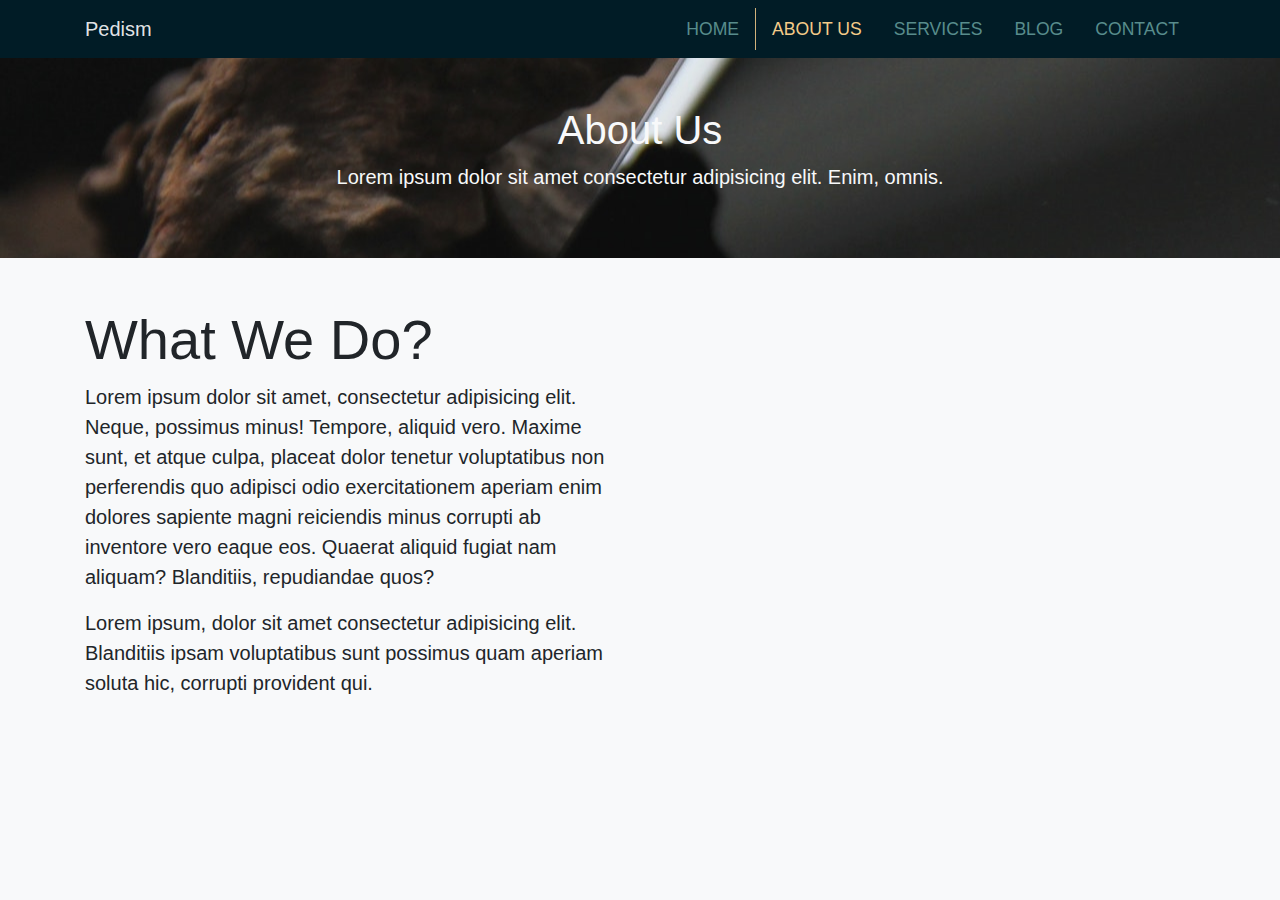
==== about.html @ 4fa7e7b5 "Setup about.html" ====
<!DOCTYPE html>
<html lang="en">
  <head>
    <meta charset="UTF-8" />
    <meta name="viewport" content="width=device-width, initial-scale=1.0" />
    <meta http-equiv="X-UA-Compatible" content="ie=edge" />
    <link
      rel="stylesheet"
      href="https://use.fontawesome.com/releases/v5.8.1/css/all.css"
      integrity="sha384-50oBUHEmvpQ+1lW4y57PTFmhCaXp0ML5d60M1M7uH2+nqUivzIebhndOJK28anvf"
      crossorigin="anonymous"
    />
    <link
      rel="stylesheet"
      href="https://stackpath.bootstrapcdn.com/bootstrap/4.3.1/css/bootstrap.min.css"
      integrity="sha384-ggOyR0iXCbMQv3Xipma34MD+dH/1fQ784/j6cY/iJTQUOhcWr7x9JvoRxT2MZw1T"
      crossorigin="anonymous"
    />
    <link rel="stylesheet" href="css/style.css" />
    <title>Pedism Theme</title>
  </head>

  <body class="bg-light">
    <nav class="navbar navbar-expand-sm navbar-dark bg-dark">
      <div class="container">
        <a href="index.html" class="navbar-brand">Pedism</a>
        <button
          class="navbar-toggler"
          data-toggle="collapse"
          data-target="#navbarCollapse"
        >
          <span class="navbar-toggler-icon"></span>
        </button>
        <div id="navbarCollapse" class="collapse navbar-collapse ">
          <ul class="navbar-nav ml-auto">
            <li class="nav-item  ">
              <a href="index.html" class="nav-link">Home</a>
            </li>
            <li class="nav-item active">
              <a href="about.html" class="nav-link ">About Us</a>
            </li>
            <li class="nav-item ">
              <a href="services.html" class="nav-link ">Services</a>
            </li>
            <li class="nav-item">
              <a href="blog.html" class="nav-link ">Blog</a>
            </li>
            <li class="nav-item">
              <a href="contact.html" class="nav-link ">Contact</a>
            </li>
          </ul>
        </div>
      </div>
    </nav>

    <!-- PageHeader  -->
    <section id="pageHeader">
      <div class="container">
        <div class="row">
          <div class="col text-center text-light pt-5">
            <h1 class="font-weight-normal">About Us</h1>
            <p class="lead">
              Lorem ipsum dolor sit amet consectetur adipisicing elit. Enim,
              omnis.
            </p>
          </div>
        </div>
      </div>
    </section>

    <!-- About Us  -->
    <section id="aboutUs" class="py-5">
      <div class="container">
        <div class="row">
          <div class="col-md-6">
            <h1 class="text-capitalize display-4">what we do?</h1>
            <p class="lead">
              Lorem ipsum dolor sit amet, consectetur adipisicing elit. Neque,
              possimus minus! Tempore, aliquid vero. Maxime sunt, et atque
              culpa, placeat dolor tenetur voluptatibus non perferendis quo
              adipisci odio exercitationem aperiam enim dolores sapiente magni
              reiciendis minus corrupti ab inventore vero eaque eos. Quaerat
              aliquid fugiat nam aliquam? Blanditiis, repudiandae quos?
            </p>
            <p class="lead">
              Lorem ipsum, dolor sit amet consectetur adipisicing elit.
              Blanditiis ipsam voluptatibus sunt possimus quam aperiam soluta
              hic, corrupti provident qui.
            </p>
          </div>
          <div class="d-none d-md-block col-md-6">
            <img
              src="https://source.unsplash.com/random/700x700/?technology"
              alt=""
              class="img img-fluid rounded-circle"
            />
          </div>
        </div>
      </div>
    </section>

    <!-- Scripts -->
    <script
      src="https://code.jquery.com/jquery-3.3.1.min.js"
      integrity="sha256-FgpCb/KJQlLNfOu91ta32o/NMZxltwRo8QtmkMRdAu8="
      crossorigin="anonymous"
    ></script>
    <script
      src="https://cdnjs.cloudflare.com/ajax/libs/popper.js/1.14.7/umd/popper.min.js"
      integrity="sha384-UO2eT0CpHqdSJQ6hJty5KVphtPhzWj9WO1clHTMGa3JDZwrnQq4sF86dIHNDz0W1"
      crossorigin="anonymous"
    ></script>
    <script
      src="https://stackpath.bootstrapcdn.com/bootstrap/4.3.1/js/bootstrap.min.js"
      integrity="sha384-JjSmVgyd0p3pXB1rRibZUAYoIIy6OrQ6VrjIEaFf/nJGzIxFDsf4x0xIM+B07jRM"
      crossorigin="anonymous"
    ></script>
    <script>
      $("#year").text(new Date().getFullYear());

      // Carousel
      $(".carousel").carousel({
        interval: 6000,
        pause: "hover"
      });

      // Scroll Spy
      $("body").scrollspy({ target: "#main-nav" });

      // Add smooth scrolling
      $("#main-nav a").on("click", function(e) {
        // Check for a hash value
        if (this.hash !== "") {
          // Prevent default behavior
          e.preventDefault();

          // Store hash
          const hash = this.hash;

          // Animate smooth scroll
          $("html, body").animate(
            {
              scrollTop: $(hash).offset().top
            },
            900,
            function() {
              // Add hash to URL after scroll
              window.location.hash = hash;
            }
          );
        }
      });

      // Video Play
      $(function() {
        $(".video").click(function() {
          var theModal = $(this).data("target"),
            videoSRC = $(this).attr("data-video"),
            videoSRCauto =
              videoSRC +
              "?modestbranding=1&rel=0&controls=0&showinfo=0&html5=1&autoplay=1";
          $(theModal + " iframe").attr("src", videoSRCauto);
          $(theModal + " button.close").click(function() {
            $(theModal + " iframe").attr("src", videoSRC);
          });
        });
      });
    </script>
  </body>
</html>
---- css/style.css ----
body {
  overflow-x: hidden;
}
/* Colors */
.bg-dark {
  background-color: #011c26 !important;
}

.btn-danger {
  background-color: #d9042b;
  border-color: #d9042b;
}
.btn-danger:hover {
  background-color: #6b0c22;
  color: rgba(255, 255, 255, 0.5);
  border-color: #6b0c22;
}

.btn-primary {
  color: rgb(88, 140, 140);
  background-color: #011c26;
  border-color: #011c26;
}
.btn-primary:hover {
  color: rgb(78, 190, 190);
  background-color: rgb(5, 55, 73);
  border-color: rgb(5, 55, 73);
}

/* Navbar */
.navbar .nav-item.active {
  border-left: 1px solid #f4cb89db;
}
.navbar .navbar-nav .nav-link {
  color: #588c8c;
  padding: 0.5rem 1rem;
  font-size: 110%;
  text-transform: uppercase;
}
.navbar .navbar-nav .nav-link:hover {
  color: rgba(244, 203, 137, 0.8);
}
.navbar .navbar-nav .active > .nav-link {
  color: #f4cb89;
}
.navbar .navbar-brand {
  color: rgba(255, 255, 255, 0.9) !important;
}

/* ShowCase */
.carousel-item {
  height: 450px;
}
.carousel-img-1 {
  background: url(../img/image1.jpg);
  background-size: cover;
}
.carousel-img-2 {
  background: url(../img/image2.jpg);
  background-size: cover;
}
.carousel-img-3 {
  background: url(../img/image3.jpg);
  background-size: cover;
}

/* Home Heading  */
#home-heading {
  position: relative;
  color: #fff;
  background: url(../img/lights.jpg);
  min-height: 200px;
  background-repeat: no-repeat;
  background-attachment: fixed;
}
.dark-overlay {
  background: rgba(0, 0, 0, 0.7);
  position: absolute;
  left: 0;
  top: 0;
  width: 100%;
  height: 100%;
}

/* Video Section */

#video-section {
  position: relative;
  color: #fff;
  background: url(../img/media.jpg);
  min-height: 200px;
  background-repeat: no-repeat;
  word-spacing: 5px;
  letter-spacing: 4px;
}
#video-section .video {
  color: #fff;
}

/* Gallery */

#photo-gallery img {
  transition: box-shadow ease-in-out 0.5s;
}
#photo-gallery img.i-modal:hover {
  cursor: pointer;
  box-shadow: 2px 2px 10px 0.2rem rgba(0, 0, 0, 0.7);
}
.modal .modal-dialog {
  margin-left: auto;
  margin-right: auto;
}
.modal .modal-dialog button {
  position: absolute;
  right: 10px;
  color: #fff;
  font-size: 200%;
}
.modal .modal-content {
  width: 720px;
  height: 500px;
}
.modal img {
  width: 100%;
  height: 100%;
}

/* About Us */

/* About Header */
#pageHeader {
  background-image: url(../img/image1.jpg);
  height: 200px;
  background-attachment: fixed;
  background-position: 0px -200px;
  color: #fff;
  opacity: 0.95;
}

/* About Us */
#aboutUs img {
  transform: translateY(-80px);
}

/* Medias */
@media screen And (max-width: 768px) {
  .modal .modal-content,
  .modal img {
    width: 500px;
    height: 450px;
    margin-left: auto;
    margin-right: auto;
  }
  .modal .modal-dialog {
    margin-left: auto;
    margin-right: auto;
  }
}

@media screen And (max-width: 425px) {
  #photo-gallery img {
    margin-bottom: 15px;
  }
  .modal .modal-content,
  .modal img {
    width: 420px;
    height: 420px;
    margin-left: auto;
    margin-right: auto;
  }
  .modal .modal-dialog {
    padding-top: 50px;
  }
}

@media screen And (max-width: 375px) {
  #photo-gallery img {
    margin-bottom: 15px;
  }
  .modal .modal-content,
  .modal img {
    width: 370px;
    height: 370px;
    margin-left: auto;
    margin-right: auto;
  }
  .modal .modal-dialog {
    padding-top: 60px;
  }
}

@media screen And (max-width: 325px) {
  #photo-gallery img {
    margin-bottom: 15px;
  }
  .modal .modal-content,
  .modal img {
    width: 320px;
    height: 320px;
    margin-left: auto;
    margin-right: auto;
  }
  .modal .modal-dialog {
    padding-top: 70px;
  }
}
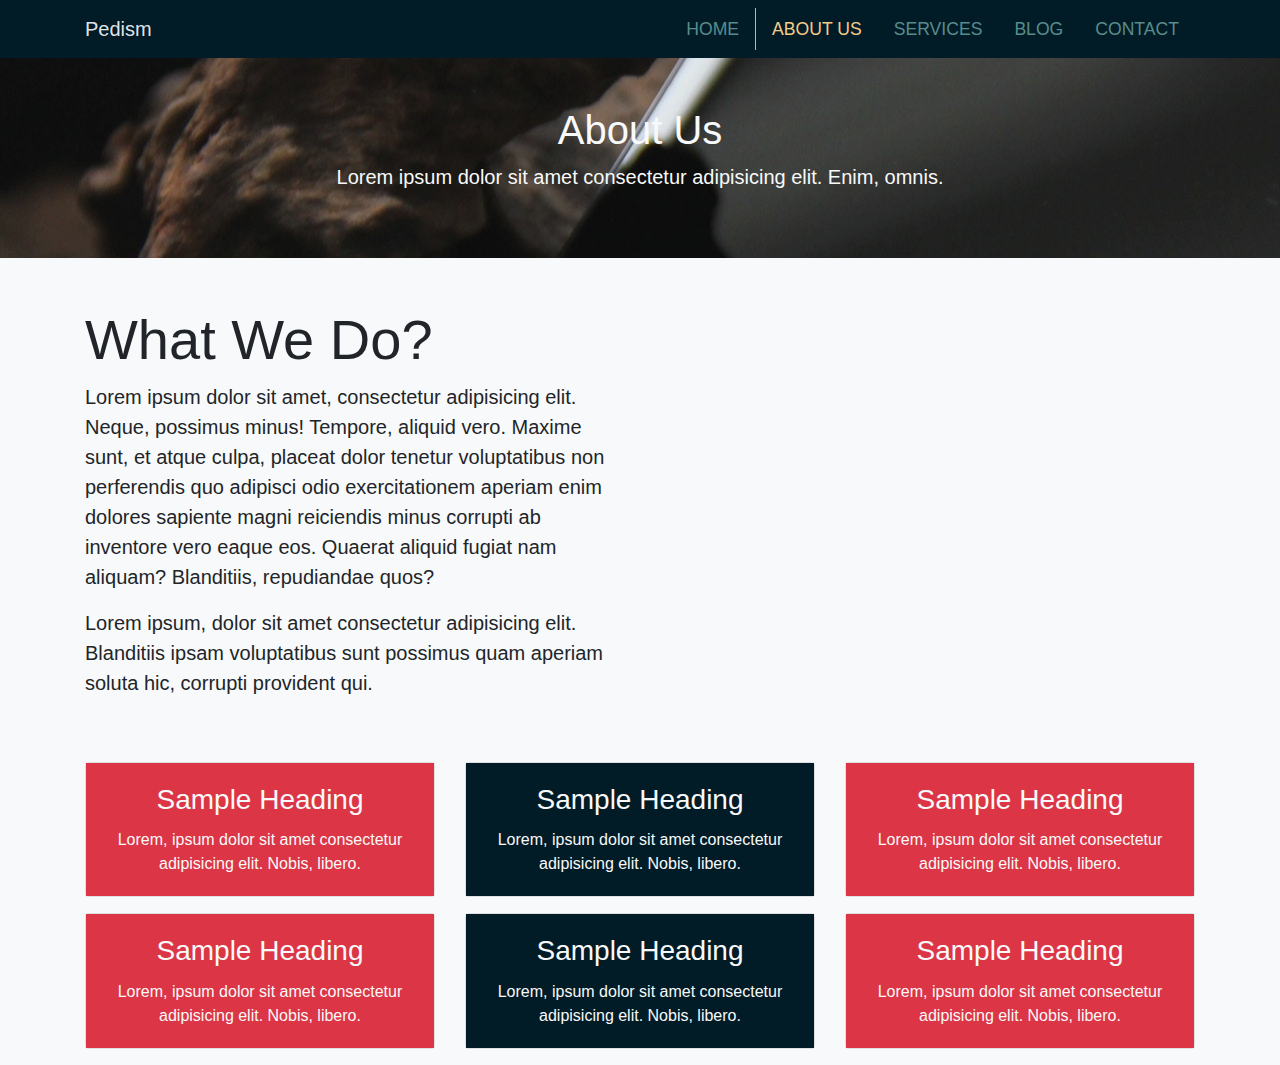
==== commit f44e8a96: "Add info boxes to about.html" ====
--- a/about.html
+++ b/about.html
@@ -94,6 +94,87 @@
               alt=""
               class="img img-fluid rounded-circle"
             />
+          </div>
+        </div>
+      </div>
+    </section>
+    <!-- Info Boxes -->
+    <section id="infoBoxes">
+      <div class="container">
+        <div class="row mb-3">
+          <div class="col-md-4">
+            <div class="card">
+              <div class="card-body bg-danger text-center text-light">
+                <i class="fas fa-building fa-3x"></i>
+                <h3 class="card-title">Sample Heading</h3>
+                <p class="card-text">
+                  Lorem, ipsum dolor sit amet consectetur adipisicing elit.
+                  Nobis, libero.
+                </p>
+              </div>
+            </div>
+          </div>
+          <div class="col-md-4">
+            <div class="card">
+              <div class="card-body bg-dark text-center text-light">
+                <i class="fas fa-credit-card fa-3x"></i>
+                <h3 class="card-title">Sample Heading</h3>
+                <p class="card-text">
+                  Lorem, ipsum dolor sit amet consectetur adipisicing elit.
+                  Nobis, libero.
+                </p>
+              </div>
+            </div>
+          </div>
+          <div class="col-md-4">
+            <div class="card">
+              <div class="card-body bg-danger text-center text-light">
+                <i class="fas fa-comments fa-3x"></i>
+                <h3 class="card-title">Sample Heading</h3>
+                <p class="card-text">
+                  Lorem, ipsum dolor sit amet consectetur adipisicing elit.
+                  Nobis, libero.
+                </p>
+              </div>
+            </div>
+          </div>
+        </div>
+        <div class="row mb-3">
+          <div class="col-md-4">
+            <div class="card">
+              <div class="card-body bg-danger text-center text-light">
+                <i class="fas fa-cart-plus fa-3x"></i>
+                <h3 class="card-title">Sample Heading</h3>
+                <p class="card-text">
+                  Lorem, ipsum dolor sit amet consectetur adipisicing elit.
+                  Nobis, libero.
+                </p>
+              </div>
+            </div>
+          </div>
+          <div class="col-md-4">
+            <div class="card">
+              <div class="card-body bg-dark text-center text-light">
+                <i class="fas fa-phone fa-3x"></i>
+                <h3 class="card-title">Sample Heading</h3>
+                <p class="card-text">
+                  Lorem, ipsum dolor sit amet consectetur adipisicing elit.
+                  Nobis, libero.
+                </p>
+              </div>
+            </div>
+          </div>
+          <div class="col-md-4">
+            <div class="card">
+              <div class="card-body bg-danger text-center text-light">
+                <i class="fas fa-bolt fa-3x"></i>
+                <h3 class="card-title">Sample Heading</h3>
+                <p class="card-text">
+                  Lorem, ipsum dolor sit amet consectetur adipisicing elit.
+                  Nobis, libero.
+                </p>
+              </div>
+            </div>
           </div>
         </div>
       </div>
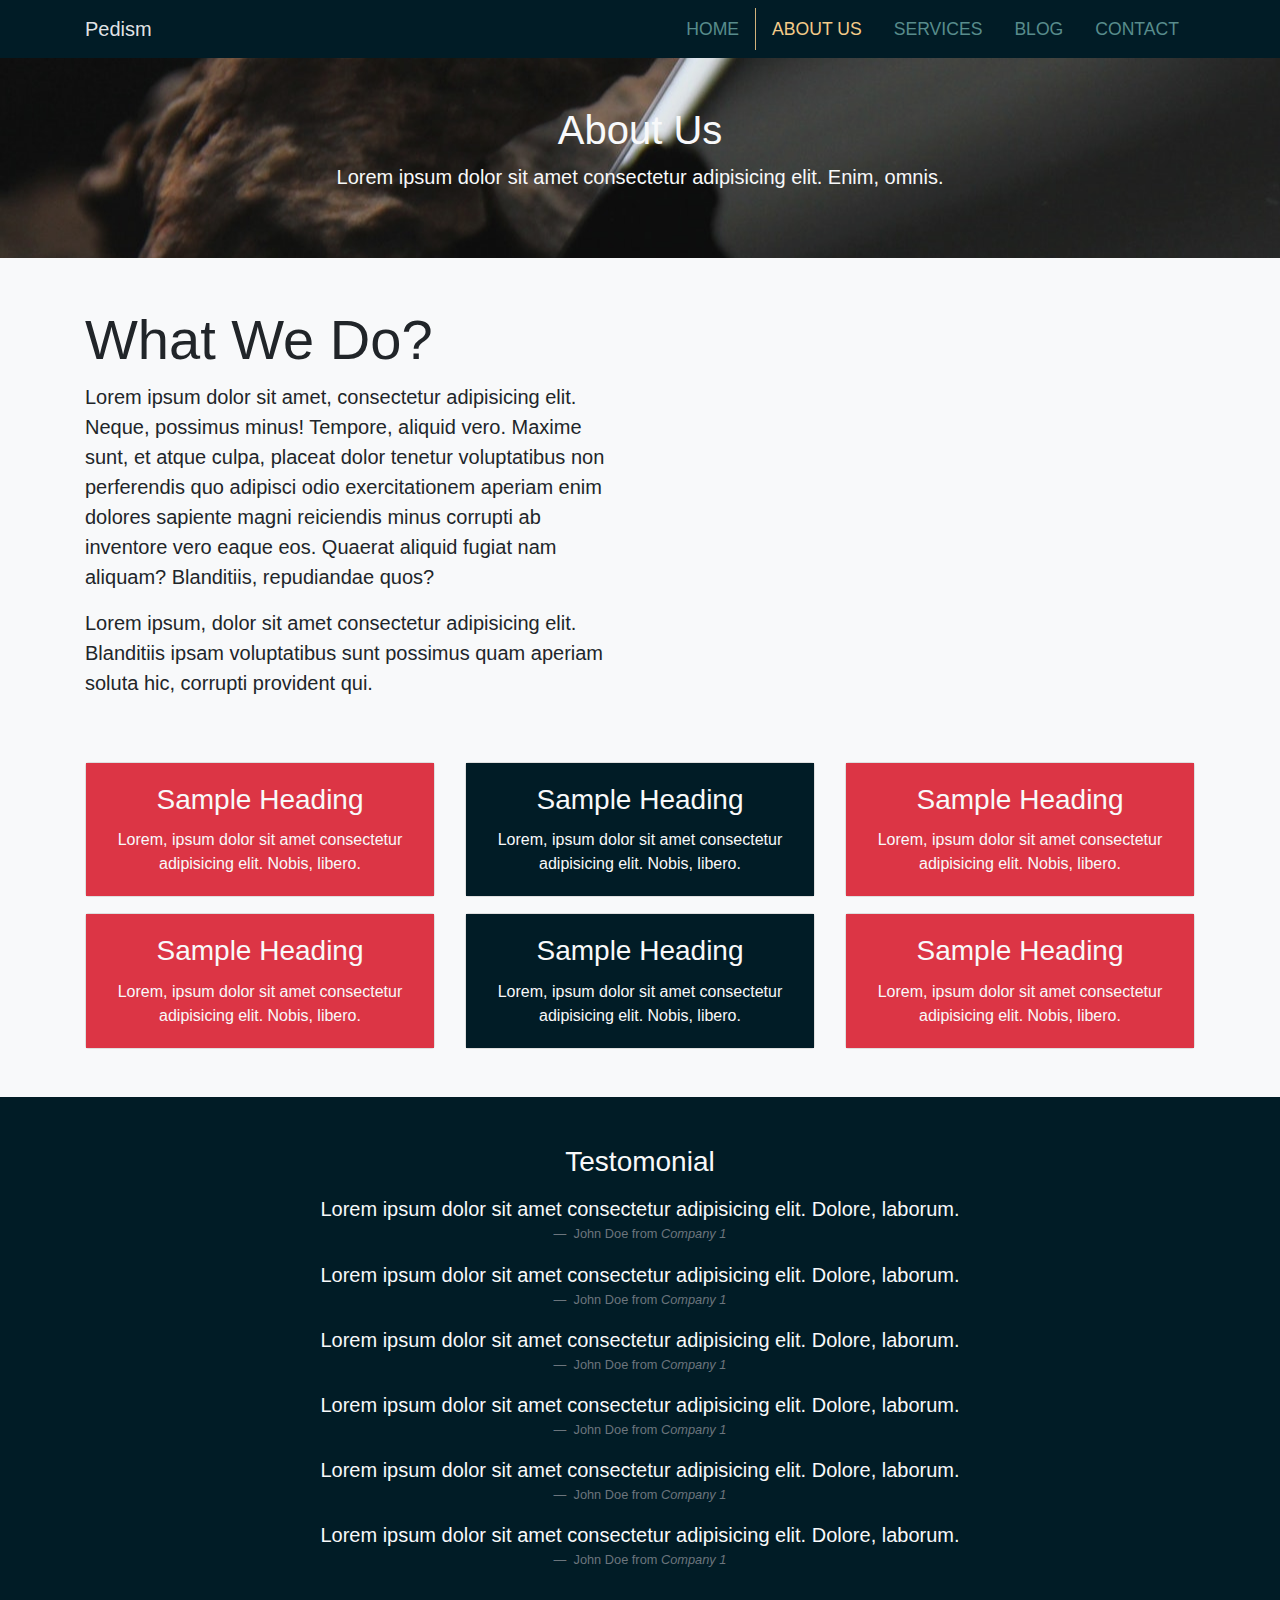
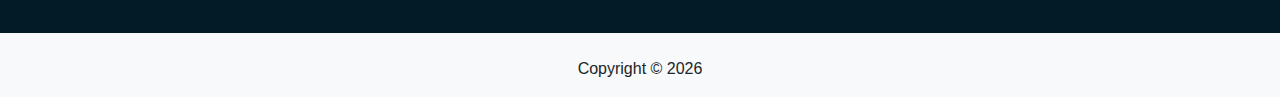
==== commit c9cf637c: "Setup testomonial section" ====
--- a/about.html
+++ b/about.html
@@ -15,6 +15,14 @@
       href="https://stackpath.bootstrapcdn.com/bootstrap/4.3.1/css/bootstrap.min.css"
       integrity="sha384-ggOyR0iXCbMQv3Xipma34MD+dH/1fQ784/j6cY/iJTQUOhcWr7x9JvoRxT2MZw1T"
       crossorigin="anonymous"
+    />
+    <link
+      rel="stylesheet"
+      href="https://cdnjs.cloudflare.com/ajax/libs/slick-carousel/1.9.0/slick.css"
+    />
+    <link
+      rel="stylesheet"
+      href="https://cdnjs.cloudflare.com/ajax/libs/slick-carousel/1.9.0/slick-theme.css"
     />
     <link rel="stylesheet" href="css/style.css" />
     <title>Pedism Theme</title>
@@ -99,7 +107,7 @@
       </div>
     </section>
     <!-- Info Boxes -->
-    <section id="infoBoxes">
+    <section id="infoBoxes" class="mb-5">
       <div class="container">
         <div class="row mb-3">
           <div class="col-md-4">
@@ -179,7 +187,88 @@
         </div>
       </div>
     </section>
-
+    <!-- Testomonial -->
+    <section id="testomonial" class="bg-dark text-light py-5 text-center">
+      <div class="container">
+        <h3 class="mb-3 ">Testomonial</h3>
+        <div class="row">
+          <div class="col">
+            <div class="slider">
+              <blockquote>
+                <p class="m-0 lead">
+                  Lorem ipsum dolor sit amet consectetur adipisicing elit.
+                  Dolore, laborum.
+                </p>
+                <footer class="blockquote-footer">
+                  John Doe from
+                  <cite title="Company 1">Company 1</cite>
+                </footer>
+              </blockquote>
+              <blockquote>
+                <p class="m-0 lead">
+                  Lorem ipsum dolor sit amet consectetur adipisicing elit.
+                  Dolore, laborum.
+                </p>
+                <footer class="blockquote-footer">
+                  John Doe from
+                  <cite title="Company 1">Company 1</cite>
+                </footer>
+              </blockquote>
+              <blockquote>
+                <p class="m-0 lead">
+                  Lorem ipsum dolor sit amet consectetur adipisicing elit.
+                  Dolore, laborum.
+                </p>
+                <footer class="blockquote-footer">
+                  John Doe from
+                  <cite title="Company 1">Company 1</cite>
+                </footer>
+              </blockquote>
+              <blockquote>
+                <p class="m-0 lead">
+                  Lorem ipsum dolor sit amet consectetur adipisicing elit.
+                  Dolore, laborum.
+                </p>
+                <footer class="blockquote-footer">
+                  John Doe from
+                  <cite title="Company 1">Company 1</cite>
+                </footer>
+              </blockquote>
+              <blockquote>
+                <p class="m-0 lead">
+                  Lorem ipsum dolor sit amet consectetur adipisicing elit.
+                  Dolore, laborum.
+                </p>
+                <footer class="blockquote-footer">
+                  John Doe from
+                  <cite title="Company 1">Company 1</cite>
+                </footer>
+              </blockquote>
+              <blockquote>
+                <p class="m-0 lead">
+                  Lorem ipsum dolor sit amet consectetur adipisicing elit.
+                  Dolore, laborum.
+                </p>
+                <footer class="blockquote-footer">
+                  John Doe from
+                  <cite title="Company 1">Company 1</cite>
+                </footer>
+              </blockquote>
+            </div>
+          </div>
+        </div>
+      </div>
+    </section>
+    <!-- Main Footer -->
+    <footer id="main-footer" class="text-center pt-4">
+      <div class="container">
+        <div class="row">
+          <div class="col">
+            <p>Copyright &copy; <span id="year"></span></p>
+          </div>
+        </div>
+      </div>
+    </footer>
     <!-- Scripts -->
     <script
       src="https://code.jquery.com/jquery-3.3.1.min.js"
@@ -196,55 +285,30 @@
       integrity="sha384-JjSmVgyd0p3pXB1rRibZUAYoIIy6OrQ6VrjIEaFf/nJGzIxFDsf4x0xIM+B07jRM"
       crossorigin="anonymous"
     ></script>
+    <script src="https://cdnjs.cloudflare.com/ajax/libs/slick-carousel/1.9.0/slick.js"></script>
     <script>
       $("#year").text(new Date().getFullYear());
 
-      // Carousel
-      $(".carousel").carousel({
-        interval: 6000,
-        pause: "hover"
-      });
-
-      // Scroll Spy
-      $("body").scrollspy({ target: "#main-nav" });
-
-      // Add smooth scrolling
-      $("#main-nav a").on("click", function(e) {
-        // Check for a hash value
-        if (this.hash !== "") {
-          // Prevent default behavior
-          e.preventDefault();
-
-          // Store hash
-          const hash = this.hash;
-
-          // Animate smooth scroll
-          $("html, body").animate(
-            {
-              scrollTop: $(hash).offset().top
-            },
-            900,
-            function() {
-              // Add hash to URL after scroll
-              window.location.hash = hash;
+      $(".slider").slick({
+        infinite: true,
+        autoplay: true,
+        responsive: [
+          {
+            breakpoint: 600,
+            settings: {
+              arrows: false
             }
-          );
-        }
-      });
-
-      // Video Play
-      $(function() {
-        $(".video").click(function() {
-          var theModal = $(this).data("target"),
-            videoSRC = $(this).attr("data-video"),
-            videoSRCauto =
-              videoSRC +
-              "?modestbranding=1&rel=0&controls=0&showinfo=0&html5=1&autoplay=1";
-          $(theModal + " iframe").attr("src", videoSRCauto);
-          $(theModal + " button.close").click(function() {
-            $(theModal + " iframe").attr("src", videoSRC);
-          });
-        });
+          },
+          {
+            breakpoint: 480,
+            settings: {
+              arrows: false
+            }
+          }
+          // You can unslick at a given breakpoint now by adding:
+          // settings: "unslick"
+          // instead of a settings object
+        ]
       });
     </script>
   </body>
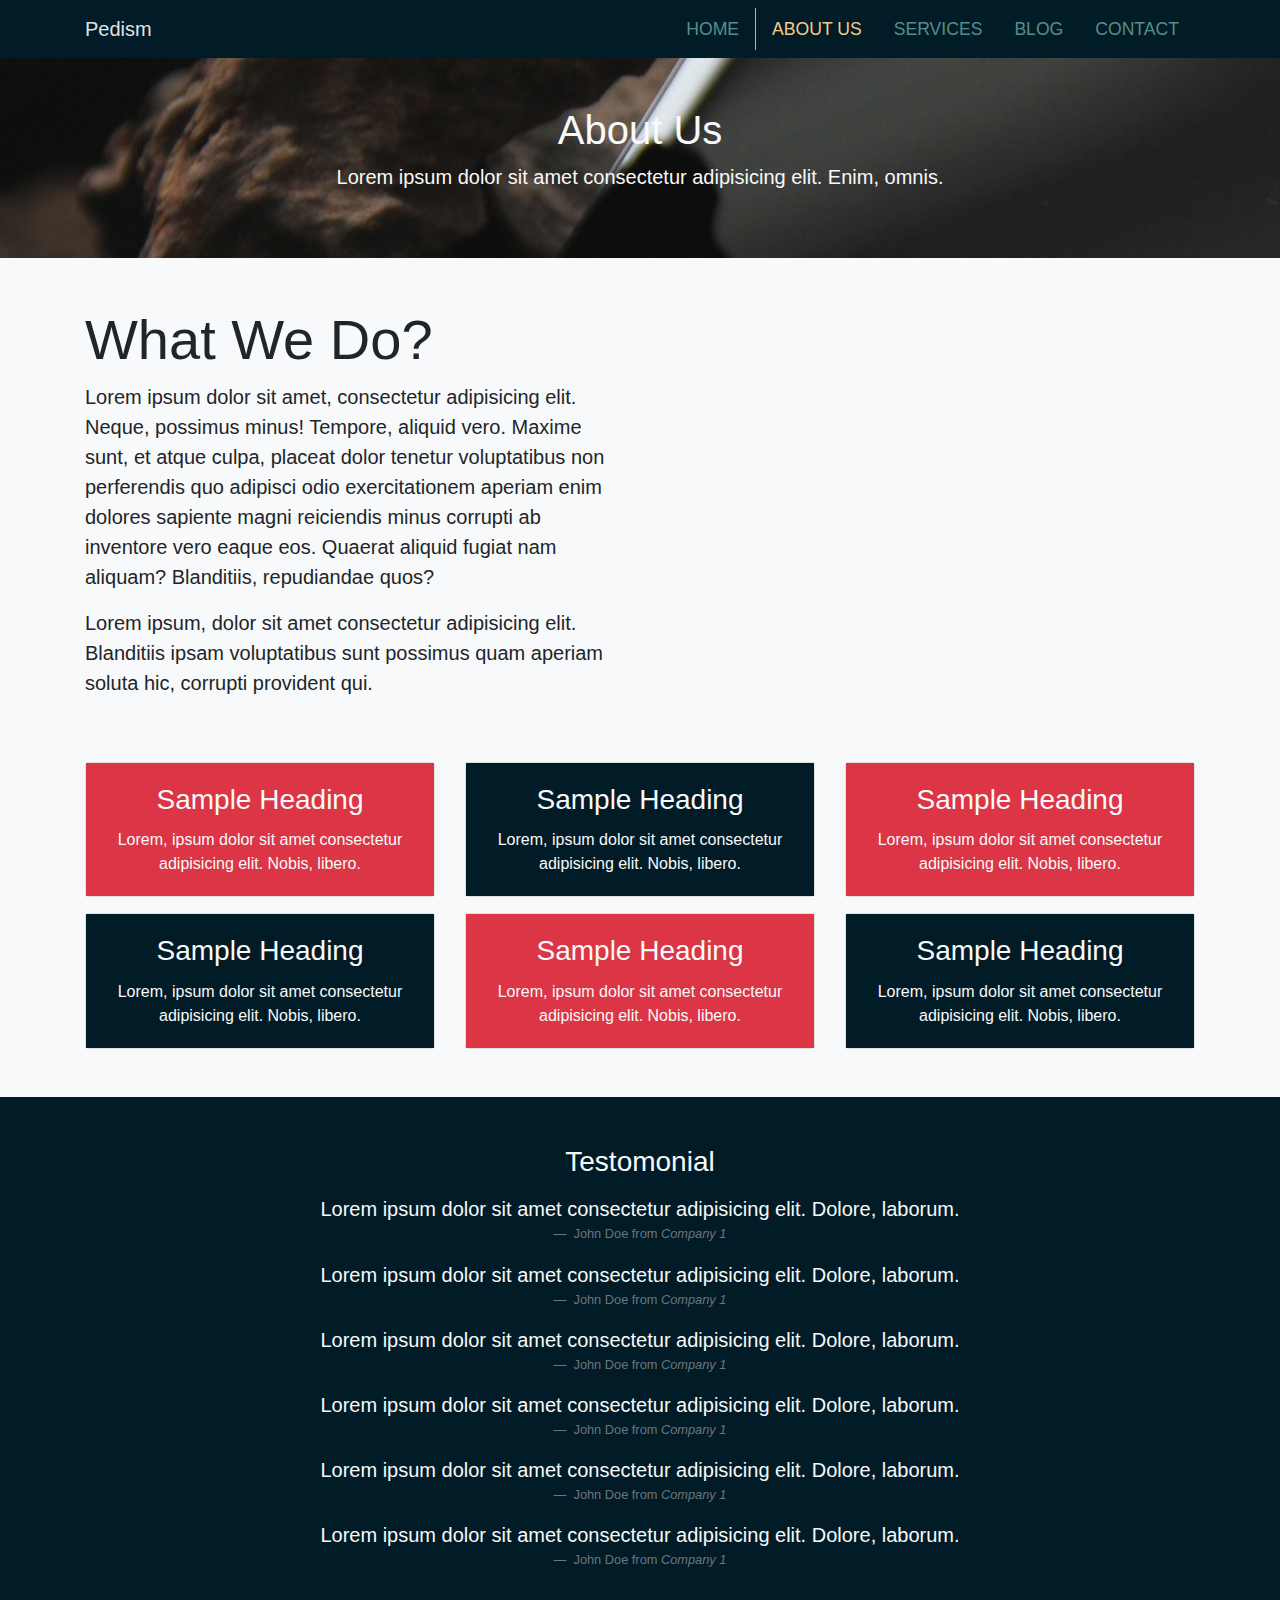
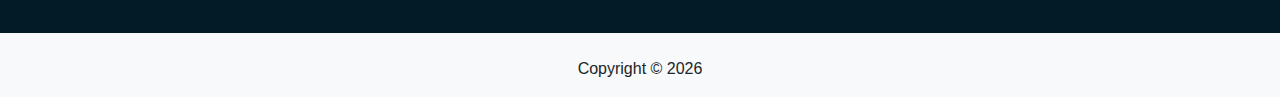
==== commit d1b68a7c: "change background color of info boxes" ====
--- a/about.html
+++ b/about.html
@@ -150,8 +150,20 @@
         <div class="row mb-3">
           <div class="col-md-4">
             <div class="card">
+              <div class="card-body bg-dark text-center text-light">
+                <i class="fas fa-cart-plus fa-3x"></i>
+                <h3 class="card-title">Sample Heading</h3>
+                <p class="card-text">
+                  Lorem, ipsum dolor sit amet consectetur adipisicing elit.
+                  Nobis, libero.
+                </p>
+              </div>
+            </div>
+          </div>
+          <div class="col-md-4">
+            <div class="card">
               <div class="card-body bg-danger text-center text-light">
-                <i class="fas fa-cart-plus fa-3x"></i>
+                <i class="fas fa-phone fa-3x"></i>
                 <h3 class="card-title">Sample Heading</h3>
                 <p class="card-text">
                   Lorem, ipsum dolor sit amet consectetur adipisicing elit.
@@ -163,18 +175,6 @@
           <div class="col-md-4">
             <div class="card">
               <div class="card-body bg-dark text-center text-light">
-                <i class="fas fa-phone fa-3x"></i>
-                <h3 class="card-title">Sample Heading</h3>
-                <p class="card-text">
-                  Lorem, ipsum dolor sit amet consectetur adipisicing elit.
-                  Nobis, libero.
-                </p>
-              </div>
-            </div>
-          </div>
-          <div class="col-md-4">
-            <div class="card">
-              <div class="card-body bg-danger text-center text-light">
                 <i class="fas fa-bolt fa-3x"></i>
                 <h3 class="card-title">Sample Heading</h3>
                 <p class="card-text">
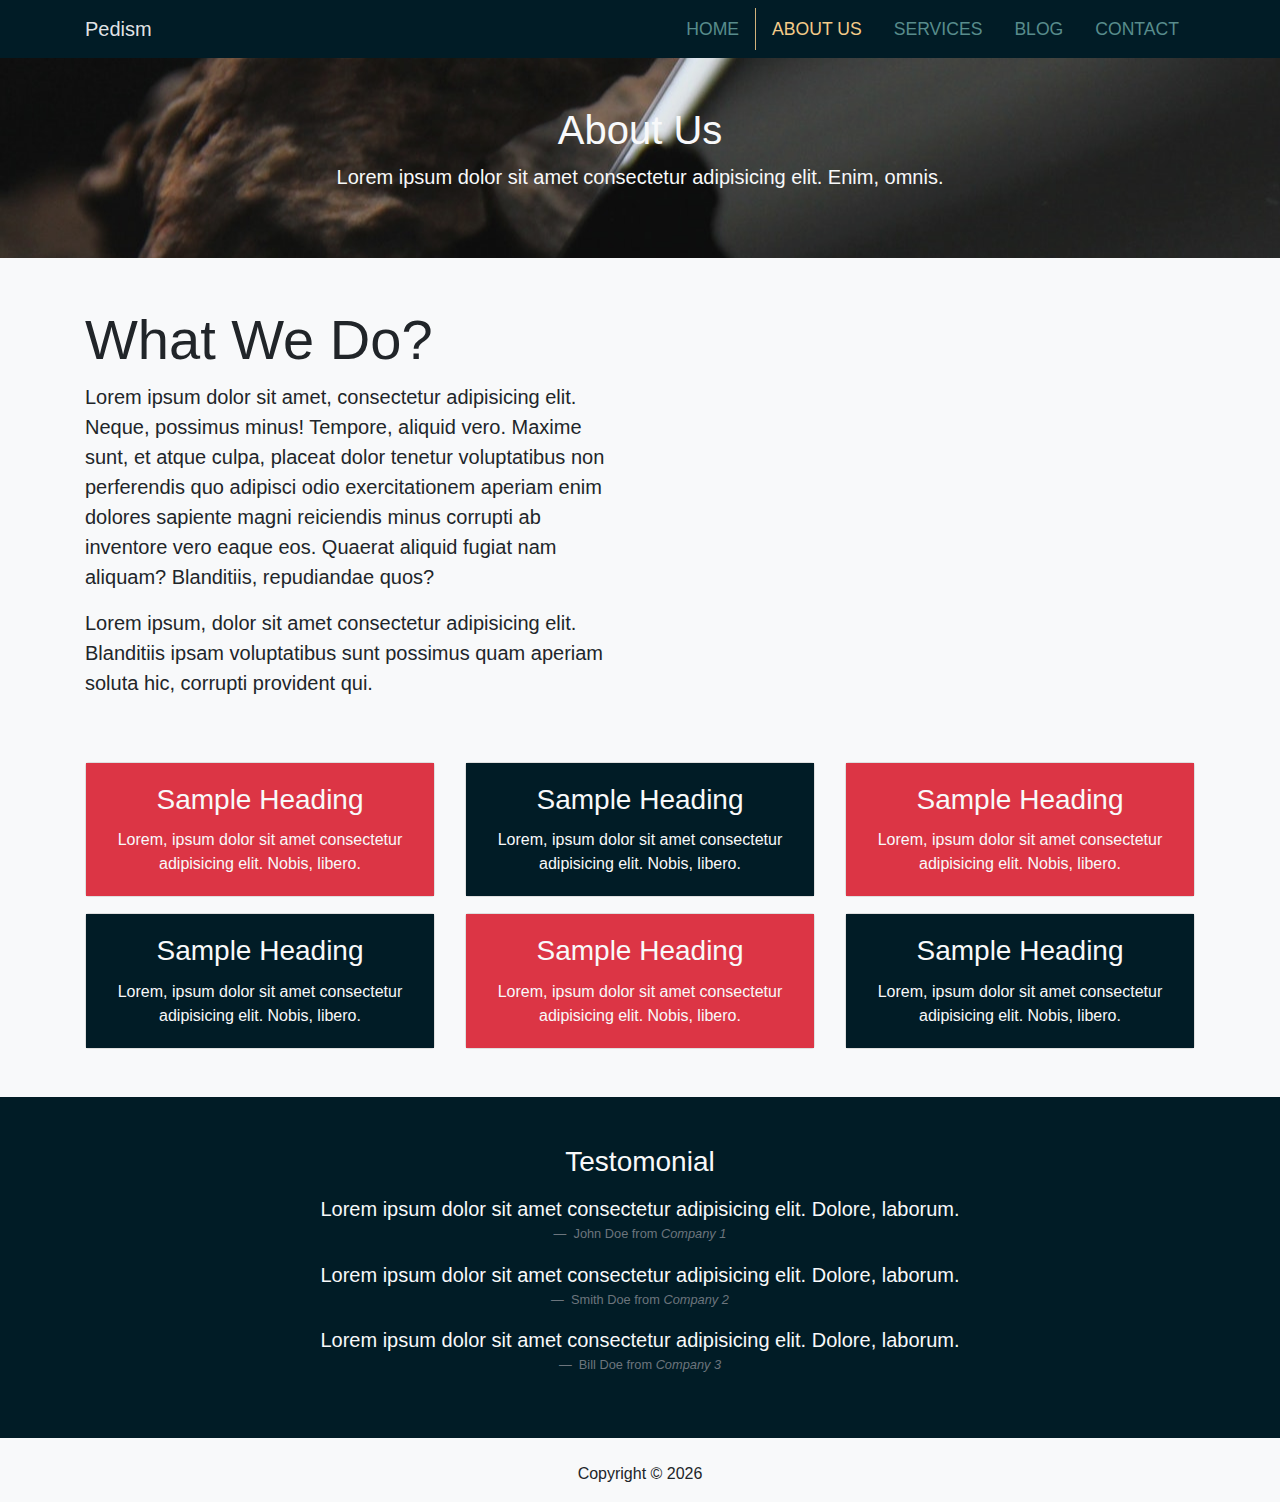
==== commit ad08dfc2: "edit testomonial texts" ====
--- a/about.html
+++ b/about.html
@@ -210,8 +210,8 @@
                   Dolore, laborum.
                 </p>
                 <footer class="blockquote-footer">
-                  John Doe from
-                  <cite title="Company 1">Company 1</cite>
+                  Smith Doe from
+                  <cite title="Company 2">Company 2</cite>
                 </footer>
               </blockquote>
               <blockquote>
@@ -220,38 +220,8 @@
                   Dolore, laborum.
                 </p>
                 <footer class="blockquote-footer">
-                  John Doe from
-                  <cite title="Company 1">Company 1</cite>
-                </footer>
-              </blockquote>
-              <blockquote>
-                <p class="m-0 lead">
-                  Lorem ipsum dolor sit amet consectetur adipisicing elit.
-                  Dolore, laborum.
-                </p>
-                <footer class="blockquote-footer">
-                  John Doe from
-                  <cite title="Company 1">Company 1</cite>
-                </footer>
-              </blockquote>
-              <blockquote>
-                <p class="m-0 lead">
-                  Lorem ipsum dolor sit amet consectetur adipisicing elit.
-                  Dolore, laborum.
-                </p>
-                <footer class="blockquote-footer">
-                  John Doe from
-                  <cite title="Company 1">Company 1</cite>
-                </footer>
-              </blockquote>
-              <blockquote>
-                <p class="m-0 lead">
-                  Lorem ipsum dolor sit amet consectetur adipisicing elit.
-                  Dolore, laborum.
-                </p>
-                <footer class="blockquote-footer">
-                  John Doe from
-                  <cite title="Company 1">Company 1</cite>
+                  Bill Doe from
+                  <cite title="Company 3">Company 3</cite>
                 </footer>
               </blockquote>
             </div>
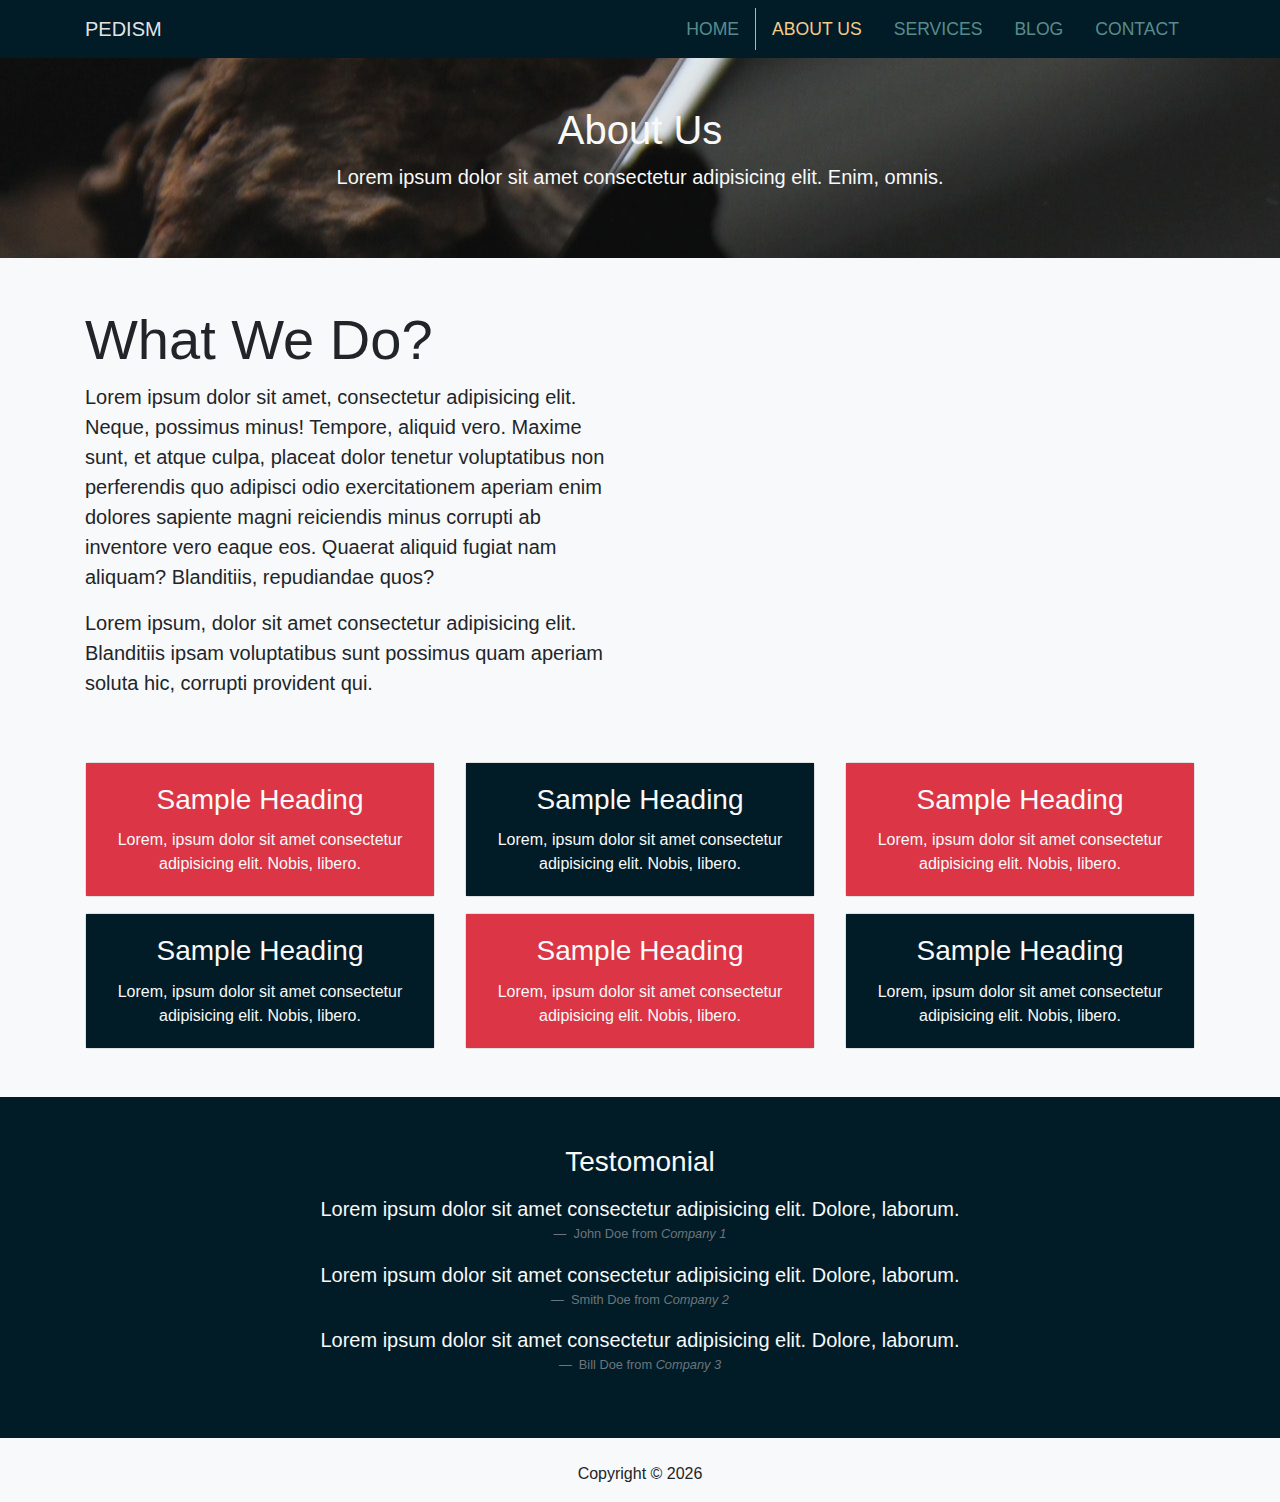
==== commit 1daf2ed9: "Make navbrand uppercase" ====
--- a/about.html
+++ b/about.html
@@ -31,7 +31,7 @@
   <body class="bg-light">
     <nav class="navbar navbar-expand-sm navbar-dark bg-dark">
       <div class="container">
-        <a href="index.html" class="navbar-brand">Pedism</a>
+        <a href="index.html" class="navbar-brand text-uppercase">Pedism</a>
         <button
           class="navbar-toggler"
           data-toggle="collapse"
--- a/css/style.css
+++ b/css/style.css
@@ -2,6 +2,10 @@
   overflow-x: hidden;
 }
 /* Colors */
+.bg-sp {
+  background-color: #012f40;
+}
+
 .bg-dark {
   background-color: #011c26 !important;
 }
@@ -157,6 +161,23 @@
   }
 }
 
+/* FAQ */
+#FAQ .header {
+  letter-spacing: 4px;
+  word-spacing: 4px;
+  font-style: italic;
+}
+#FAQ .card-header {
+  transition: all ease-in-out 0.5s;
+}
+#FAQ .card-header:hover {
+  background: #588c8c;
+  box-shadow: 2px 2px 5px 0.2rem rgba(123, 199, 199, 0.9);
+}
+#FAQ hr {
+  background-color: rgba(244, 203, 137, 0.4);
+}
+
 @media screen And (max-width: 425px) {
   #photo-gallery img {
     margin-bottom: 15px;
